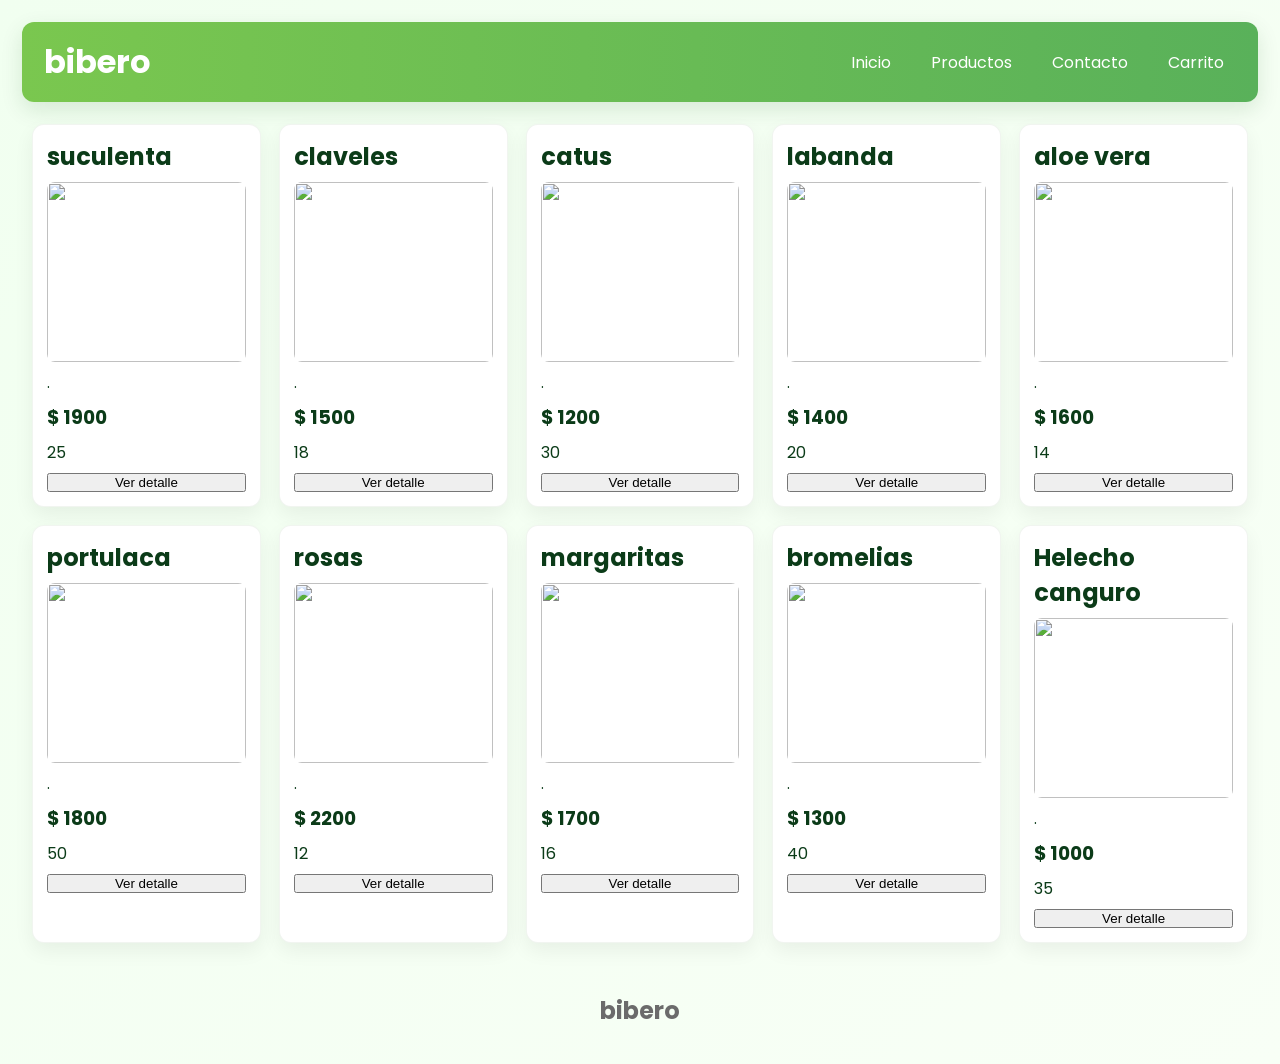
==== index.html @ a6b1412f "first commit" ====
<!DOCTYPE html>
<html lang="en">
<head>
    <meta charset="UTF-8">
    <meta name="viewport" content="width=device-width, initial-scale=1.0">
    <title>bibero</title>
    <link rel="stylesheet" href="Css/estilos.css">
</head>
<body>
    <header>
        <h1>bibero</h1>
        <nav>
            <ul>
                <li><a href="index.html">Inicio</a></li>
                <li><a href="productos.html">Productos</a></li>
                <li><a href="contacto.html">Contacto</a></li>
                <li><a href="carrito.html">Carrito</a></li>
            </ul>
        </nav>
    </header>
    <main id="boxproductos">
        
    </main>
    <footer> 
        <h2>bibero</h2>
        <p></p>
        <p></p>
    </footer>

    <script src="js/app.js"></script>
</body>
</html>
---- Css/estilos.css ----
@import url('https://fonts.googleapis.com/css2?family=Poppins:wght@300;400;600;700&display=swap');

:root{
    --green-1: #7ac74f;
    --green-2: #59b15a;
    --accent: #2f8f44;
    --muted: #6b6b6b;
    --bg-light: #f7fff7;
    --card-bg: #ffffff;
    --radius: 12px;
}

*{
    box-sizing: border-b    ox;
    margin: 0;
    padding: 0;
}

body{
    font-family: 'Poppins', system-ui, -apple-system, "Segoe UI", Roboto, 'Helvetica Neue', Arial;
    background: linear-gradient(135deg, #f1fff0 0%, #f8fff6 100%);
    color: #0b3b18;
    padding: 22px;
}

header{
    background: linear-gradient(90deg, var(--green-1), var(--green-2));
    color: #fff;
    display: flex;
    justify-content: space-between;
    align-items: center;
    padding: 16px 22px;
    border-radius: var(--radius);
    box-shadow: 0 8px 22px rgba(15,70,20,0.12);
}

.logo{
    display: flex;
    align-items: center;
    gap: 12px;
    font-weight: 700;
    font-size: 1.4rem;
}

nav ul{
    display: flex;
    gap: 16px;
    align-items: center;
}

nav li{ list-style: none; }

nav a{
    color: #fff;
    text-decoration: none;
    padding: 8px 12px;
    border-radius: 8px;
    transition: background .18s, transform .12s;
}

nav a:hover{ background: rgba(255,255,255,0.12); transform: translateY(-2px); }

/* Hero / Intro */
.hero{
    display: flex;
    gap: 20px;
    align-items: center;
    justify-content: space-between;
    margin: 20px 0;
    padding: 20px;
    background: rgba(255,255,255,0.65);
    border-radius: var(--radius);
}

.hero .intro h1{ font-size: 1.9rem; color: #083214; margin-bottom: 6px; }
.hero .intro p{ color: var(--muted); }
.cta{ display: inline-block; background: var(--accent); color: #fff; padding: 10px 14px; border-radius: 10px; text-decoration: none; font-weight: 600; box-shadow: 0 8px 18px rgba(47,143,68,0.16); }

/* Productos */
#boxproductos{
    display: grid;
    grid-template-columns: repeat(auto-fit, minmax(220px, 1fr));
    gap: 18px;
    padding: 10px;
    margin-top: 12px;
}

#boxproducto, .product-card{
    background: var(--card-bg);
    border-radius: var(--radius);
    padding: 14px;
    box-shadow: 0 8px 20px rgba(10,20,10,0.06);
    border: 1px solid rgba(16,80,12,0.06);
    display: flex;
    flex-direction: column;
    gap: 8px;
    transition: transform .18s, box-shadow .18s;
}

#boxproducto:hover, .product-card:hover{ transform: translateY(-6px); box-shadow: 0 18px 40px rgba(10,30,10,0.12); }

#boxproducto img{ width: 100%; height: 180px; object-fit: cover; border-radius: 8px; }

.product-title{ font-weight: 600; color: #0c3a1a; }
.product-desc{ color: var(--muted); font-size: 0.95rem; min-height: 42px; }

.product-footer{ display: flex; justify-content: space-between; align-items: center; margin-top: auto; }
.price{ font-weight: 700; color: var(--accent); font-size: 1.05rem; }
.buy-btn{ background: linear-gradient(180deg, var(--green-2), var(--accent)); color: white; padding: 8px 12px; border-radius: 8px; border: none; cursor: pointer; text-decoration: none; font-weight: 600; transition: transform .12s, box-shadow .12s; }
.buy-btn:hover{ transform: translateY(-3px); box-shadow: 0 10px 26px rgba(47,143,68,0.16); }

/* Footer */
footer{ margin-top: 26px; text-align: center; color: var(--muted); padding: 14px; }

/* Responsive tweaks */
@media (max-width: 760px){
    header{ flex-direction: column; gap: 10px; align-items: flex-start; }
    .hero{ flex-direction: column; }
}

@media (max-width: 420px){
    .hero .intro h1{ font-size: 1.4rem; }
    #boxproducto img{ height: 150px; }
}

/* Small utilities */
.muted{ color: var(--muted); }
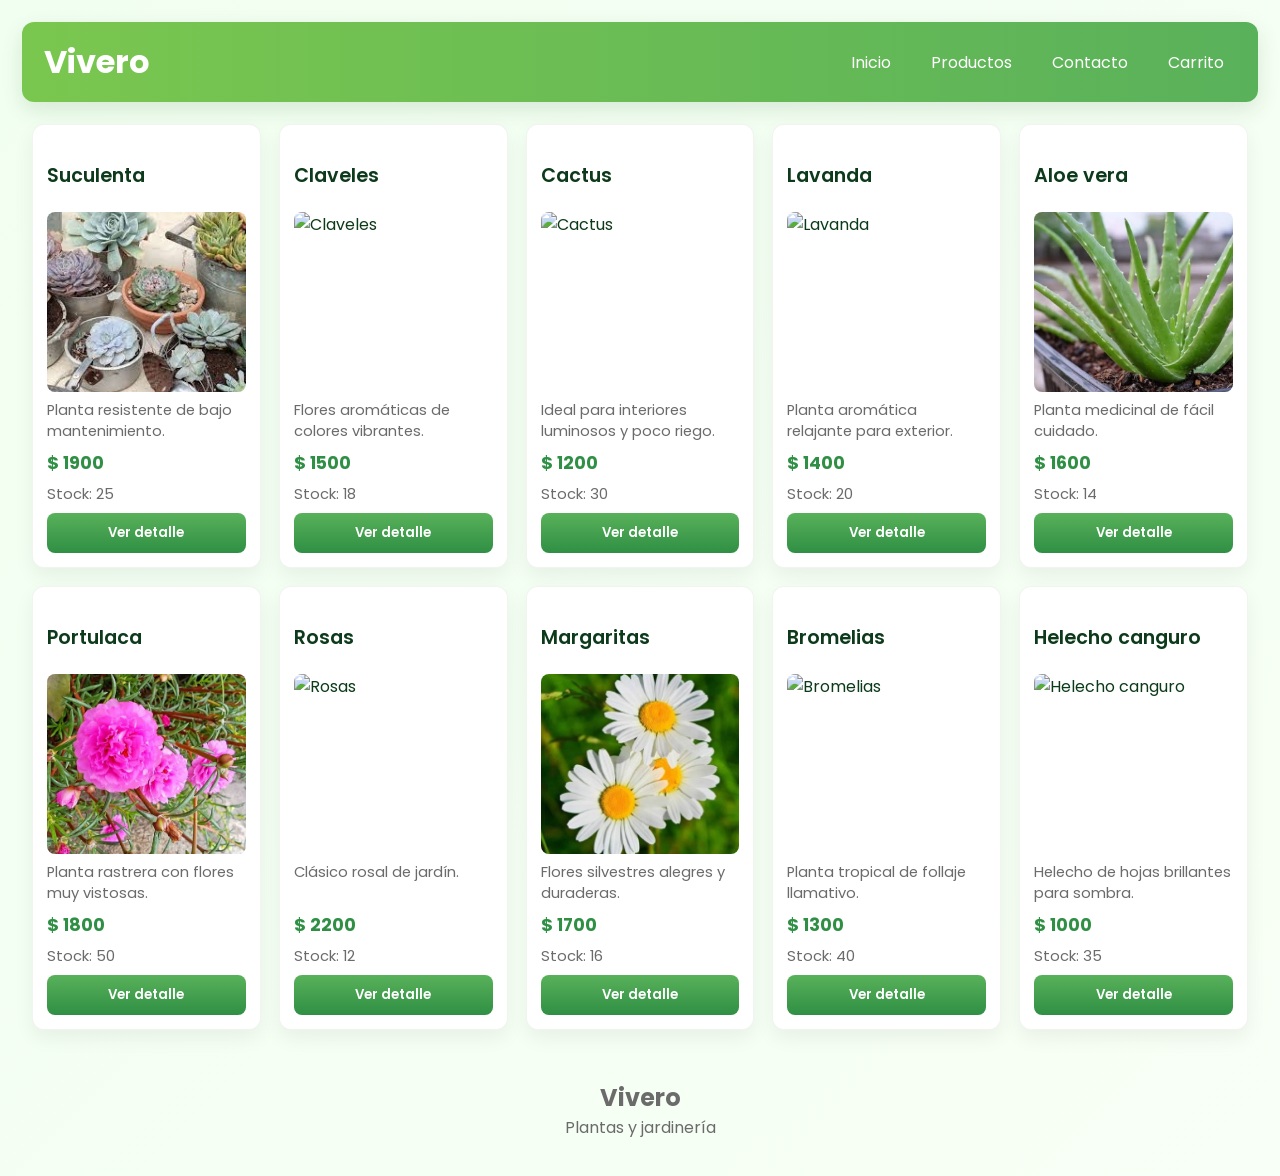
==== commit 10dc6616: "Actualización del vivero" ====
--- a/index.html
+++ b/index.html
@@ -1,14 +1,14 @@
 <!DOCTYPE html>
-<html lang="en">
+<html lang="es">
 <head>
     <meta charset="UTF-8">
     <meta name="viewport" content="width=device-width, initial-scale=1.0">
-    <title>bibero</title>
+    <title>Vivero</title>
     <link rel="stylesheet" href="Css/estilos.css">
 </head>
 <body>
     <header>
-        <h1>bibero</h1>
+        <h1>Vivero</h1>
         <nav>
             <ul>
                 <li><a href="index.html">Inicio</a></li>
@@ -18,13 +18,12 @@
             </ul>
         </nav>
     </header>
-    <main id="boxproductos">
-        
-    </main>
+
+    <main id="boxproductos"></main>
+
     <footer> 
-        <h2>bibero</h2>
-        <p></p>
-        <p></p>
+        <h2>Vivero</h2>
+        <p>Plantas y jardinería</p>
     </footer>
 
     <script src="js/app.js"></script>
--- a/Css/estilos.css
+++ b/Css/estilos.css
@@ -1,29 +1,30 @@
 @import url('https://fonts.googleapis.com/css2?family=Poppins:wght@300;400;600;700&display=swap');
 
-:root{
+:root {
     --green-1: #7ac74f;
     --green-2: #59b15a;
     --accent: #2f8f44;
+    --danger: #d9534f;
     --muted: #6b6b6b;
     --bg-light: #f7fff7;
     --card-bg: #ffffff;
     --radius: 12px;
 }
 
-*{
-    box-sizing: border-b    ox;
+* {
+    box-sizing: border-box; /* Corregido: sin espacios en medio */
     margin: 0;
     padding: 0;
 }
 
-body{
+body {
     font-family: 'Poppins', system-ui, -apple-system, "Segoe UI", Roboto, 'Helvetica Neue', Arial;
     background: linear-gradient(135deg, #f1fff0 0%, #f8fff6 100%);
     color: #0b3b18;
     padding: 22px;
 }
 
-header{
+header {
     background: linear-gradient(90deg, var(--green-1), var(--green-2));
     color: #fff;
     display: flex;
@@ -31,10 +32,10 @@
     align-items: center;
     padding: 16px 22px;
     border-radius: var(--radius);
-    box-shadow: 0 8px 22px rgba(15,70,20,0.12);
-}
-
-.logo{
+    box-shadow: 0 8px 22px rgba(15, 70, 20, 0.12);
+}
+
+.logo {
     display: flex;
     align-items: center;
     gap: 12px;
@@ -42,42 +43,34 @@
     font-size: 1.4rem;
 }
 
-nav ul{
+nav ul {
     display: flex;
     gap: 16px;
     align-items: center;
 }
 
-nav li{ list-style: none; }
-
-nav a{
+nav li {
+    list-style: none;
+}
+
+nav a {
     color: #fff;
     text-decoration: none;
     padding: 8px 12px;
     border-radius: 8px;
+    display: flex;
+    align-items: center;
+    gap: 6px;
     transition: background .18s, transform .12s;
 }
 
-nav a:hover{ background: rgba(255,255,255,0.12); transform: translateY(-2px); }
-
-/* Hero / Intro */
-.hero{
-    display: flex;
-    gap: 20px;
-    align-items: center;
-    justify-content: space-between;
-    margin: 20px 0;
-    padding: 20px;
-    background: rgba(255,255,255,0.65);
-    border-radius: var(--radius);
-}
-
-.hero .intro h1{ font-size: 1.9rem; color: #083214; margin-bottom: 6px; }
-.hero .intro p{ color: var(--muted); }
-.cta{ display: inline-block; background: var(--accent); color: #fff; padding: 10px 14px; border-radius: 10px; text-decoration: none; font-weight: 600; box-shadow: 0 8px 18px rgba(47,143,68,0.16); }
-
-/* Productos */
-#boxproductos{
+nav a:hover {
+    background: rgba(255, 255, 255, 0.12);
+    transform: translateY(-2px);
+}
+
+/* Productos en Inicio */
+#boxproductos {
     display: grid;
     grid-template-columns: repeat(auto-fit, minmax(220px, 1fr));
     gap: 18px;
@@ -85,43 +78,184 @@
     margin-top: 12px;
 }
 
-#boxproducto, .product-card{
+.boxproducto, .product-card {
     background: var(--card-bg);
     border-radius: var(--radius);
     padding: 14px;
-    box-shadow: 0 8px 20px rgba(10,20,10,0.06);
-    border: 1px solid rgba(16,80,12,0.06);
+    box-shadow: 0 8px 20px rgba(10, 20, 10, 0.06);
+    border: 1px solid rgba(16, 80, 12, 0.06);
     display: flex;
     flex-direction: column;
     gap: 8px;
     transition: transform .18s, box-shadow .18s;
 }
 
-#boxproducto:hover, .product-card:hover{ transform: translateY(-6px); box-shadow: 0 18px 40px rgba(10,30,10,0.12); }
-
-#boxproducto img{ width: 100%; height: 180px; object-fit: cover; border-radius: 8px; }
-
-.product-title{ font-weight: 600; color: #0c3a1a; }
-.product-desc{ color: var(--muted); font-size: 0.95rem; min-height: 42px; }
-
-.product-footer{ display: flex; justify-content: space-between; align-items: center; margin-top: auto; }
-.price{ font-weight: 700; color: var(--accent); font-size: 1.05rem; }
-.buy-btn{ background: linear-gradient(180deg, var(--green-2), var(--accent)); color: white; padding: 8px 12px; border-radius: 8px; border: none; cursor: pointer; text-decoration: none; font-weight: 600; transition: transform .12s, box-shadow .12s; }
-.buy-btn:hover{ transform: translateY(-3px); box-shadow: 0 10px 26px rgba(47,143,68,0.16); }
+.boxproducto:hover, .product-card:hover {
+    transform: translateY(-6px);
+    box-shadow: 0 18px 40px rgba(10, 30, 10, 0.12);
+}
+
+.boxproducto img {
+    width: 100%;
+    height: 180px;
+    object-fit: cover;
+    border-radius: 8px;
+}
+
+.boxproducto h2, .product-title {
+    font-weight: 600;
+    font-size: 1.2rem;
+    color: #0c3a1a;
+}
+
+.boxproducto p, .product-desc {
+    color: var(--muted);
+    font-size: 0.92rem;
+}
+
+.boxproducto h3, .price {
+    font-weight: 700;
+    color: var(--accent);
+    font-size: 1.1rem;
+    margin-top: auto;
+}
+
+.boxproducto button, .buy-btn {
+    background: linear-gradient(180deg, var(--green-2), var(--accent));
+    color: white;
+    padding: 10px 14px;
+    border-radius: 8px;
+    border: none;
+    cursor: pointer;
+    font-family: inherit;
+    font-weight: 600;
+    transition: transform .12s, box-shadow .12s;
+}
+
+.boxproducto button:hover, .buy-btn:hover {
+    transform: translateY(-3px);
+    box-shadow: 0 10px 26px rgba(47, 143, 68, 0.16);
+}
+
+/* Vista Detalle de Producto */
+#detalle-producto {
+    max-width: 500px;
+    margin: 28px auto;
+    background: var(--card-bg);
+    padding: 24px;
+    border-radius: var(--radius);
+    box-shadow: 0 8px 24px rgba(10, 20, 10, 0.08);
+    text-align: center;
+    display: flex;
+    flex-direction: column;
+    align-items: center;
+    gap: 12px;
+}
+
+#detalle-producto img {
+    width: 100%;
+    max-height: 280px;
+    object-fit: cover;
+    border-radius: 10px;
+}
+
+.controles-cantidad {
+    display: flex;
+    align-items: center;
+    gap: 16px;
+    margin: 8px 0;
+}
+
+.controles-cantidad button {
+    width: 36px;
+    height: 36px;
+    border-radius: 50%;
+    border: none;
+    background: var(--green-2);
+    color: #fff;
+    font-size: 1.2rem;
+    font-weight: 700;
+    cursor: pointer;
+}
+
+#contador {
+    font-size: 1.2rem;
+    font-weight: 600;
+    min-width: 24px;
+}
+
+#detalle-producto > button {
+    background: linear-gradient(180deg, var(--green-2), var(--accent));
+    color: #fff;
+    border: none;
+    padding: 12px 24px;
+    border-radius: 10px;
+    font-family: inherit;
+    font-weight: 600;
+    cursor: pointer;
+    width: 100%;
+}
+
+/* Tabla del Carrito */
+main h2 {
+    margin: 22px 0 14px;
+}
+
+table {
+    width: 100%;
+    border-collapse: collapse;
+    background: var(--card-bg);
+    border-radius: var(--radius);
+    overflow: hidden;
+    box-shadow: 0 8px 20px rgba(10, 20, 10, 0.06);
+}
+
+thead {
+    background: var(--green-2);
+    color: #fff;
+    text-align: left;
+}
+
+th, td {
+    padding: 14px 16px;
+    border-bottom: 1px solid #e6f2e6;
+}
+
+td img {
+    border-radius: 8px;
+    object-fit: cover;
+    height: 70px;
+    width: 70px;
+}
+
+td button {
+    background: var(--danger);
+    color: #fff;
+    border: none;
+    padding: 6px 12px;
+    border-radius: 6px;
+    cursor: pointer;
+    font-family: inherit;
+    font-weight: 600;
+}
 
 /* Footer */
-footer{ margin-top: 26px; text-align: center; color: var(--muted); padding: 14px; }
-
-/* Responsive tweaks */
-@media (max-width: 760px){
-    header{ flex-direction: column; gap: 10px; align-items: flex-start; }
-    .hero{ flex-direction: column; }
-}
-
-@media (max-width: 420px){
-    .hero .intro h1{ font-size: 1.4rem; }
-    #boxproducto img{ height: 150px; }
-}
-
-/* Small utilities */
-.muted{ color: var(--muted); }
+footer {
+    margin-top: 26px;
+    text-align: center;
+    color: var(--muted);
+    padding: 14px;
+}
+
+/* Responsive */
+@media (max-width: 760px) {
+    header {
+        flex-direction: column;
+        gap: 10px;
+        align-items: flex-start;
+    }
+    table {
+        display: block;
+        overflow-x: auto;
+    }
+}
